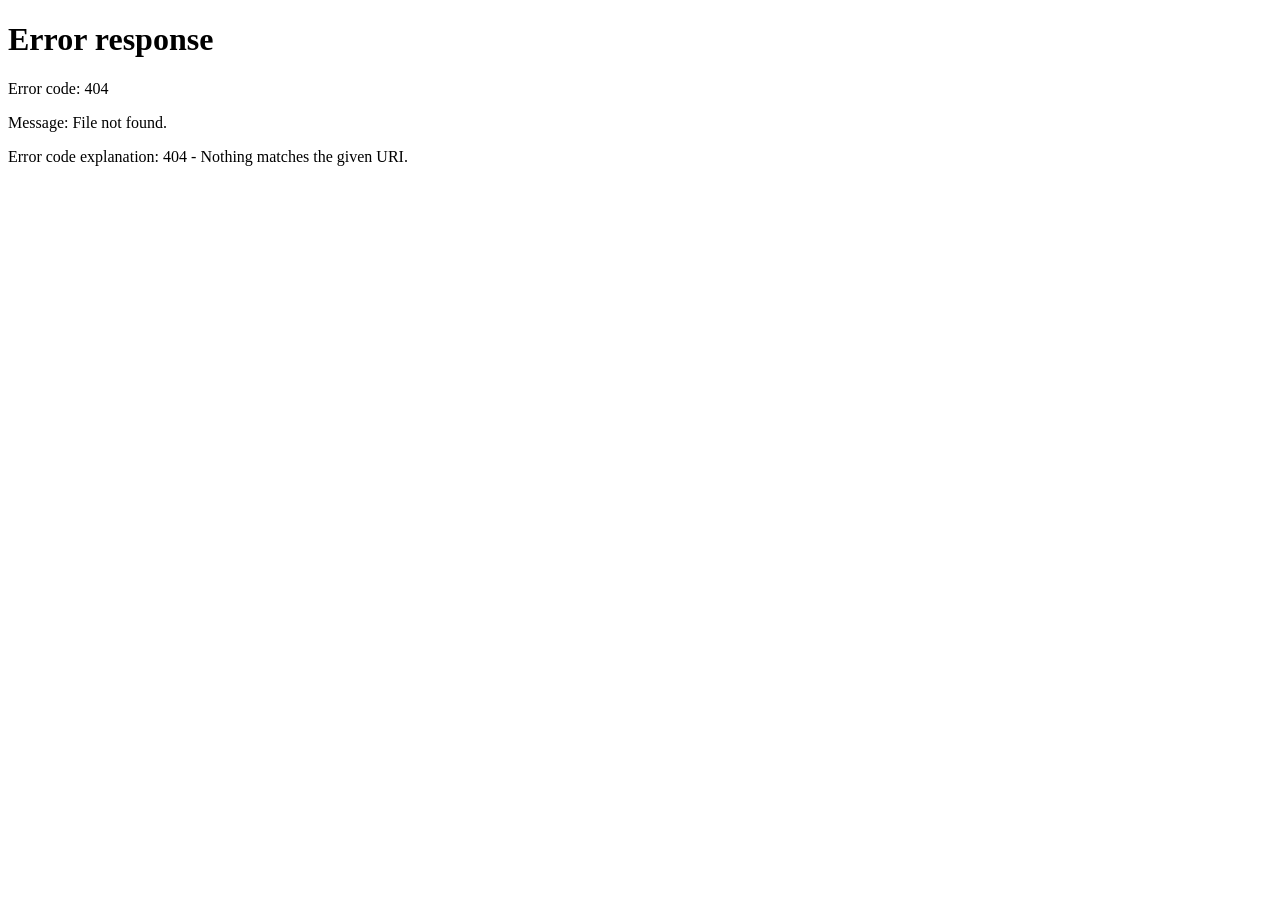
==== prayosha_employee/emp_dashboard.html @ 576d36bd "Rename employee_dashboard.html to prayosha_employee/emp_dashboard.html" ====
<!DOCTYPE html>
<html lang="en">
<head>
    <meta charset="UTF-8">
    <meta name="viewport" content="width=device-width, initial-scale=1.0, maximum-scale=1.0, user-scalable=no">
    <title>Employee Dashboard - Prayosha Construction</title>
    <style>
        * { margin: 0; padding: 0; box-sizing: border-box; font-family: 'Segoe UI', Tahoma, Geneva, Verdana, sans-serif; }
        body { background-color: #1a1a1a; color: #ffffff; padding: 20px; }
        .dashboard-container { max-width: 600px; margin: 0 auto; background: rgba(255, 255, 255, 0.05); padding: 30px; border-radius: 10px; text-align: center; margin-top: 50px; }
        h1 { color: #f7a838; margin-bottom: 10px; }
        p { color: #aaaaaa; margin-bottom: 20px; }
        .user-card { background: #2a2a2a; padding: 15px; border-radius: 8px; border-left: 4px solid #f7a838; text-align: left; }
        .user-card strong { color: #ffffff; }
    </style>
</head>
<body>
    <div class="dashboard-container">
        <h1>Employee Dashboard</h1>
        <p>Login successful. Environment securely connected.</p>
        
        <div class="user-card">
            <p><strong>Name:</strong> <span id="display-name">Loading...</span></p>
            <p><strong>Role:</strong> <span id="display-role">Loading...</span></p>
            <p><strong>Assigned Project:</strong> <span id="display-project">Loading...</span></p>
        </div>
    </div>

    <script>
        // Fetch offline data saved during the login process
        document.addEventListener("DOMContentLoaded", () => {
            const userName = localStorage.getItem('userName');
            const userRole = localStorage.getItem('userRole');
            const assignedProject = localStorage.getItem('assignedProject');

            // Security check: If no token exists, boot them back to login
            if (!localStorage.getItem('userToken')) {
                window.location.href = 'index.html';
                return;
            }

            // Populate the UI
            document.getElementById('display-name').innerText = userName || "Unknown";
            document.getElementById('display-role').innerText = userRole || "Unknown";
            document.getElementById('display-project').innerText = assignedProject || "Unknown";
        });
    </script>
</body>
</html>
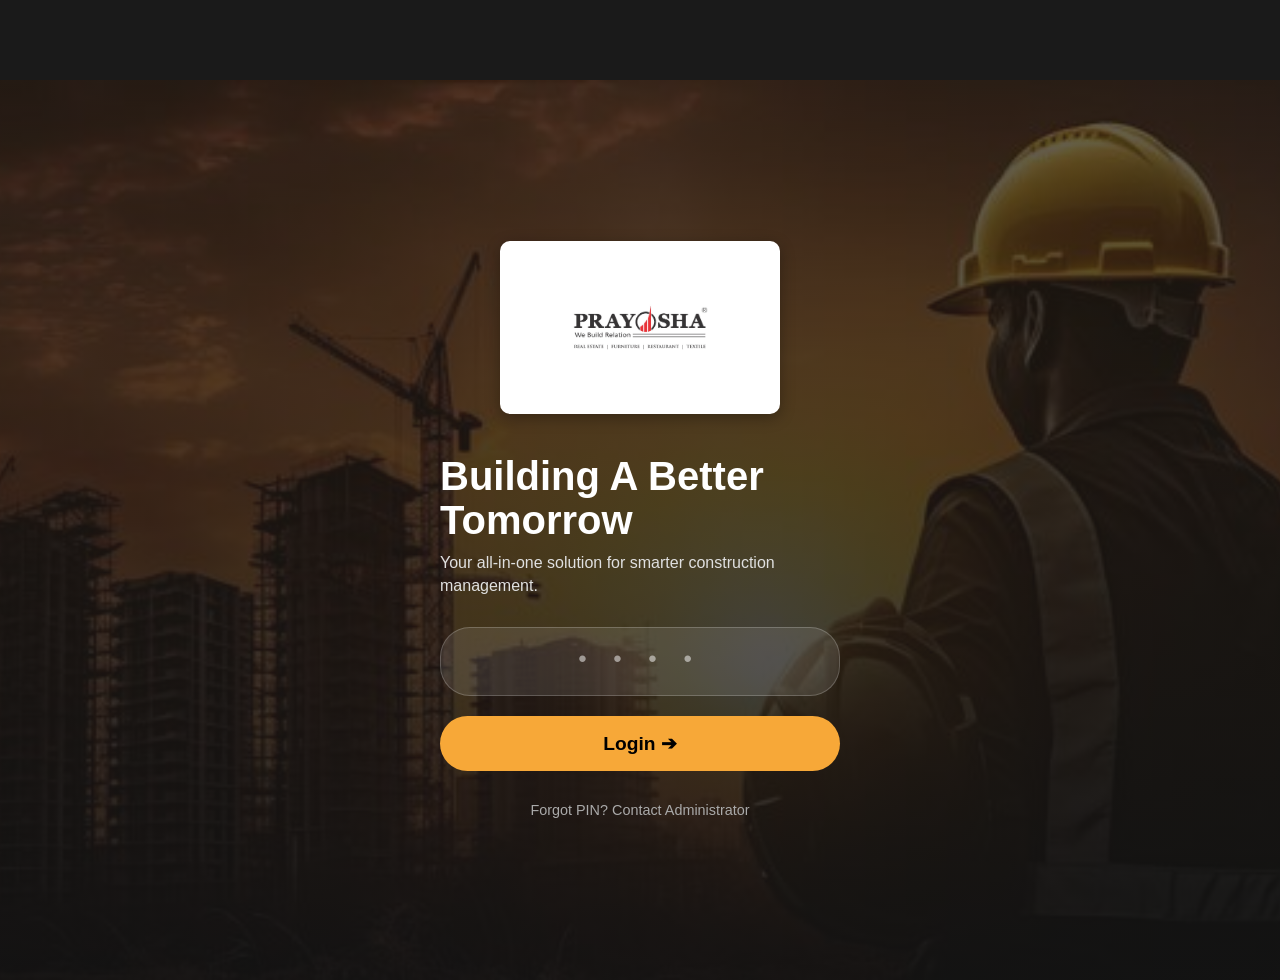
==== commit a172a6ac: "Update employee dashboard title and structure" ====
--- a/prayosha_employee/emp_dashboard.html
+++ b/prayosha_employee/emp_dashboard.html
@@ -3,46 +3,52 @@
 <head>
     <meta charset="UTF-8">
     <meta name="viewport" content="width=device-width, initial-scale=1.0, maximum-scale=1.0, user-scalable=no">
-    <title>Employee Dashboard - Prayosha Construction</title>
-    <style>
-        * { margin: 0; padding: 0; box-sizing: border-box; font-family: 'Segoe UI', Tahoma, Geneva, Verdana, sans-serif; }
-        body { background-color: #1a1a1a; color: #ffffff; padding: 20px; }
-        .dashboard-container { max-width: 600px; margin: 0 auto; background: rgba(255, 255, 255, 0.05); padding: 30px; border-radius: 10px; text-align: center; margin-top: 50px; }
-        h1 { color: #f7a838; margin-bottom: 10px; }
-        p { color: #aaaaaa; margin-bottom: 20px; }
-        .user-card { background: #2a2a2a; padding: 15px; border-radius: 8px; border-left: 4px solid #f7a838; text-align: left; }
-        .user-card strong { color: #ffffff; }
-    </style>
+    <title>Employee Workspace - Prayosha</title>
+    <link rel="stylesheet" href="emp_style.css">
 </head>
 <body>
     <div class="dashboard-container">
-        <h1>Employee Dashboard</h1>
-        <p>Login successful. Environment securely connected.</p>
-        
-        <div class="user-card">
-            <p><strong>Name:</strong> <span id="display-name">Loading...</span></p>
-            <p><strong>Role:</strong> <span id="display-role">Loading...</span></p>
-            <p><strong>Assigned Project:</strong> <span id="display-project">Loading...</span></p>
+        <!-- User Info Header -->
+        <div class="user-card" style="margin-top: 10px;">
+            <p><strong>Site Manager:</strong> <span id="display-name">Loading...</span></p>
+            <p><strong>Project:</strong> <span id="display-project">Loading...</span></p>
+        </div>
+
+        <!-- Authorized Module Grid -->
+        <div class="module-grid" id="moduleGrid">
+            <a href="emp_project.html" class="module-card">
+                <span class="card-icon">🏗️</span>
+                <h3>Project Plans</h3>
+            </a>
+            <a href="emp_tasks.html" class="module-card">
+                <span class="card-icon">📋</span>
+                <h3>Task Update</h3>
+            </a>
+            <a href="emp_inventory.html" class="module-card">
+                <span class="card-icon">🧱</span>
+                <h3>Inventory</h3>
+            </a>
+            <a href="emp_workforce.html" class="module-card">
+                <span class="card-icon">👷</span>
+                <h3>Workforce</h3>
+            </a>
+            <a href="emp_purchase.html" class="module-card">
+                <span class="card-icon">🛒</span>
+                <h3>Purchases</h3>
+            </a>
         </div>
     </div>
 
+    <!-- Core Logic and Navigation -->
+    <script src="emp_nav_components.js"></script>
     <script>
-        // Fetch offline data saved during the login process
         document.addEventListener("DOMContentLoaded", () => {
-            const userName = localStorage.getItem('userName');
-            const userRole = localStorage.getItem('userRole');
-            const assignedProject = localStorage.getItem('assignedProject');
-
-            // Security check: If no token exists, boot them back to login
             if (!localStorage.getItem('userToken')) {
-                window.location.href = 'index.html';
+                window.location.href = 'emp_index.html';
                 return;
             }
-
-            // Populate the UI
-            document.getElementById('display-name').innerText = userName || "Unknown";
-            document.getElementById('display-role').innerText = userRole || "Unknown";
-            document.getElementById('display-project').innerText = assignedProject || "Unknown";
+            document.getElementById('display-name').innerText = localStorage.getItem('userName') || "Unknown";
+            document.getElementById('display-project').innerText = localStorage.getItem('assignedProject') || "Unknown";
         });
     </script>
 </body>
--- a/prayosha_employee/emp_style.css
+++ b/prayosha_employee/emp_style.css
@@ -0,0 +1,211 @@
+/* Reset and Base Styles */
+* {
+    margin: 0;
+    padding: 0;
+    box-sizing: border-box;
+    font-family: 'Segoe UI', Tahoma, Geneva, Verdana, sans-serif;
+}
+
+body, html {
+    height: 100%;
+    width: 100%;
+    background-color: #1a1a1a;
+}
+
+/* Background Image with Dark/Warm Overlay */
+.login-container {
+    height: 100vh;
+    width: 100%;
+    display: flex;
+    flex-direction: column;
+    align-items: center;
+    justify-content: center;
+    padding: 20px;
+    /* Replace 'construction-bg.jpg' with your hosted background image URL */
+    background: linear-gradient(rgba(40, 30, 20, 0.7), rgba(20, 20, 20, 0.9)), url('construction-bg.jpg') no-repeat center center/cover;
+}
+
+/* White Logo Card */
+.logo-box {
+    background-color: #ffffff;
+    padding: 20px 40px;
+    border-radius: 10px;
+    margin-bottom: 40px;
+    box-shadow: 0 4px 15px rgba(0, 0, 0, 0.3);
+}
+
+.logo {
+    max-width: 200px;
+    height: auto;
+    display: block;
+}
+
+/* Typography */
+.text-content {
+    text-align: left;
+    width: 100%;
+    max-width: 400px;
+    margin-bottom: 30px;
+}
+
+.text-content h1 {
+    color: #ffffff;
+    font-size: 2.5rem;
+    font-weight: 800;
+    line-height: 1.1;
+    margin-bottom: 10px;
+}
+
+.text-content p {
+    color: #e0e0e0;
+    font-size: 1rem;
+    line-height: 1.4;
+}
+
+/* Form Styles */
+.login-form {
+    width: 100%;
+    max-width: 400px;
+    display: flex;
+    flex-direction: column;
+    gap: 20px;
+}
+
+/* Translucent PIN Input */
+.input-group input {
+    width: 100%;
+    padding: 15px 20px;
+    background: rgba(255, 255, 255, 0.1);
+    border: 1px solid rgba(255, 255, 255, 0.2);
+    border-radius: 30px;
+    color: #ffffff;
+    font-size: 2rem;
+    text-align: center;
+    letter-spacing: 15px;
+    outline: none;
+    transition: border 0.3s ease, background 0.3s ease;
+}
+
+.input-group input:focus {
+    border-color: #f7a838;
+    background: rgba(255, 255, 255, 0.15);
+}
+
+.input-group input::placeholder {
+    color: rgba(255, 255, 255, 0.5);
+    font-size: 1.5rem;
+    letter-spacing: 10px;
+    transform: translateY(-5px);
+}
+
+/* Yellow Pill Button */
+.login-btn {
+    width: 100%;
+    padding: 16px;
+    background-color: #f7a838;
+    border: none;
+    border-radius: 30px;
+    color: #000000;
+    font-size: 1.2rem;
+    font-weight: 700;
+    cursor: pointer;
+    transition: background-color 0.3s ease, transform 0.1s ease;
+    display: flex;
+    justify-content: center;
+    align-items: center;
+}
+
+.login-btn:active {
+    transform: scale(0.98);
+}
+
+.login-btn:hover {
+    background-color: #e59626;
+}
+
+/* Utility Classes */
+.hidden {
+    display: none !important;
+}
+
+/* Footer Link */
+.footer-links {
+    margin-top: 30px;
+}
+
+.footer-links a {
+    color: #aaaaaa;
+    text-decoration: none;
+    font-size: 0.9rem;
+    transition: color 0.3s ease;
+}
+
+.footer-links a:hover {
+    color: #ffffff;
+}
+/* --- Navigation Bars (Blueprint Theme) --- */
+body {
+    padding-top: 80px; 
+    padding-bottom: 80px;
+}
+
+.top-nav {
+    position: fixed; top: 0; left: 0; right: 0;
+    height: 65px;
+    background-color: #0A192F; /* Deep Navy Blue */
+    display: flex; justify-content: space-between; align-items: center;
+    padding: 0 20px; z-index: 1000;
+    box-shadow: 0 2px 10px rgba(0,0,0,0.5);
+    border-bottom: 2px solid #f7a838;
+}
+
+.top-nav img { height: 40px; background: #fff; padding: 2px 10px; border-radius: 4px; }
+
+.notification-bell { position: relative; font-size: 1.5rem; cursor: pointer; }
+
+.badge {
+    position: absolute; top: -5px; right: -8px;
+    background: #f7a838; color: #000;
+    font-size: 0.7rem; font-weight: bold;
+    padding: 2px 6px; border-radius: 50%;
+}
+
+.bottom-nav {
+    position: fixed; bottom: 0; left: 0; right: 0;
+    height: 65px;
+    background-color: #0A192F;
+    display: flex; justify-content: space-around; align-items: center;
+    z-index: 1000; box-shadow: 0 -2px 10px rgba(0,0,0,0.5);
+    border-top: 2px solid #f7a838;
+}
+
+.nav-item {
+    display: flex; flex-direction: column; align-items: center;
+    text-decoration: none; color: #aaaaaa;
+    font-size: 0.8rem; transition: color 0.3s;
+}
+
+.nav-item.active, .nav-item:hover { color: #f7a838; }
+.nav-icon { font-size: 1.5rem; margin-bottom: 2px; }
+
+/* --- Dashboard Module Grid --- */
+.module-grid {
+    display: grid;
+    grid-template-columns: repeat(auto-fit, minmax(140px, 1fr));
+    gap: 15px; margin-top: 30px;
+}
+
+.module-card {
+    background-color: #2a2a2a;
+    border-left: 4px solid #f7a838;
+    padding: 20px 10px; border-radius: 8px;
+    text-align: center; text-decoration: none; color: #ffffff;
+    transition: transform 0.2s, box-shadow 0.2s;
+}
+
+.module-card:hover {
+    transform: translateY(-3px);
+    box-shadow: 0 5px 15px rgba(247, 168, 56, 0.2);
+}
+
+.card-icon { font-size: 2rem; margin-bottom: 10px; display: block; }
